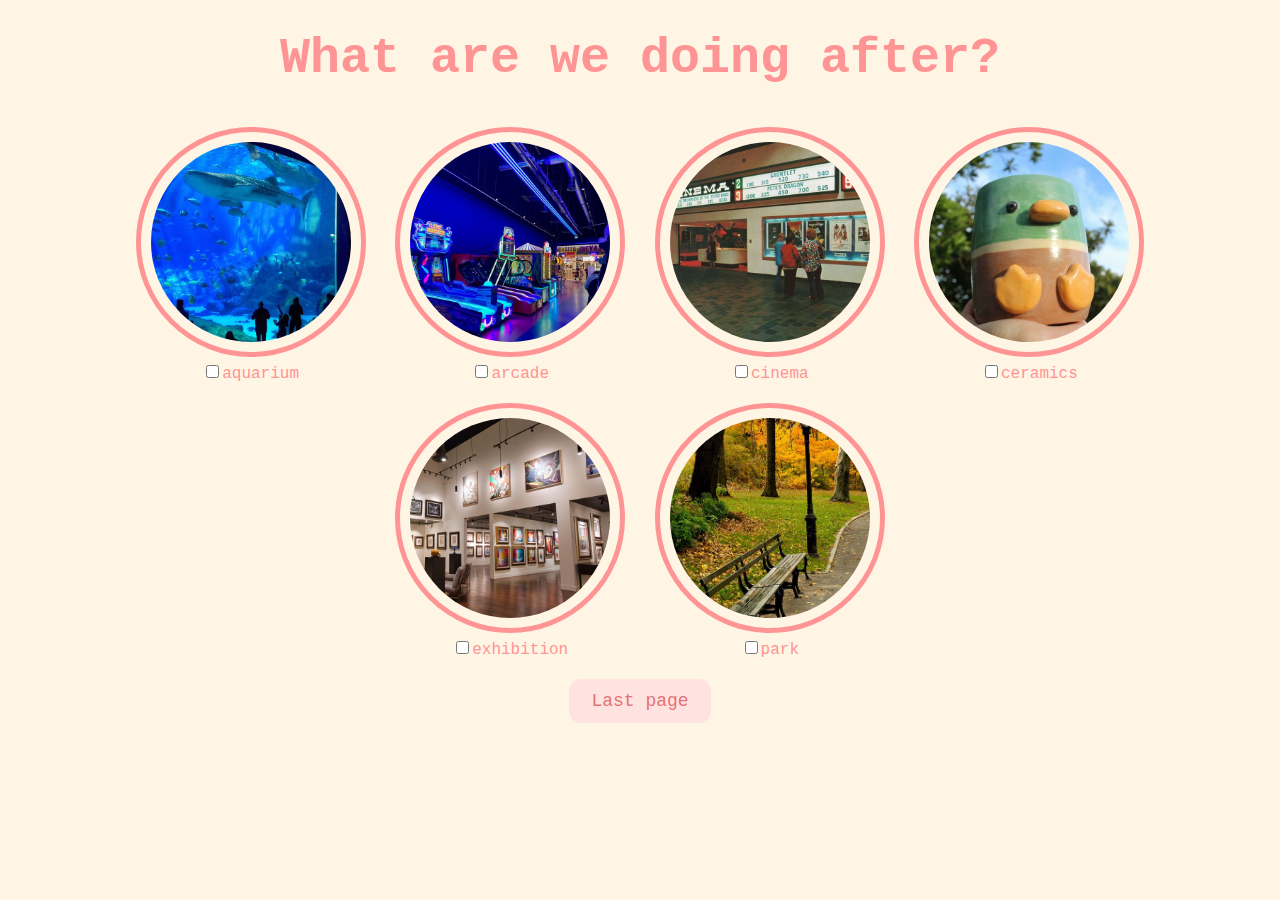
==== activities.html @ 54b661ad "Add files via upload" ====
<!DOCTYPE html>
<html lang="en">
  <head>
    <meta charset="UTF-8" />
    <meta name="viewport" content="width=device-width, initial-scale=1.0" />
    <title>Activities</title>
    <link rel="stylesheet" href="css/activities.css" />
  </head>
  <body>
    <div id="activityquestion"><b>What are we doing after?</b></div>
    <div class="activities-selection">
      <div class="activity-item">
        <img src="activities/aquarium.jpeg" alt="aquarium" />
        <label
          ><input
            type="checkbox"
            name="activities"
            value="aquarium"
          />aquarium</label
        >
      </div>
      <div class="activity-item">
        <img src="activities/arcade.jpeg" alt="arcade" />
        <label
          ><input
            type="checkbox"
            name="activities"
            value="arcade"
          />arcade</label
        >
      </div>
      <div class="activity-item">
        <img src="activities/cinema.jpeg" alt="cinema" />
        <label
          ><input
            type="checkbox"
            name="activities"
            value="cinema"
          />cinema</label
        >
      </div>
      <div class="activity-item">
        <img src="activities/keramika.jpeg" alt="ceramics" />
        <label
          ><input
            type="checkbox"
            name="activities"
            value="ceramics"
          />ceramics</label
        >
      </div>
      <div class="activity-item">
        <img src="activities/kunsthalle.jpeg" alt="kunsthalle" />
        <label
          ><input
            type="checkbox"
            name="activities"
            value="kunsthalle"
          />exhibition</label
        >
      </div>
      <div class="activity-item">
        <img src="activities/park.jpeg" alt="park.jpeg" />
        <label
          ><input
            type="checkbox"
            name="activities"
            value="park.jpeg"
          />park</label
        >
      </div>
    </div>
    <button class="button" onclick="location.href='lastpage.html'">
      Last page
    </button>
  </body>
</html>
---- css/activities.css ----
body {
  text-align: center;
  margin-top: 30px;
  font-family: "Courier";
  background-color: #fff5e4;
  color: #ff9494;
}
#activityquestion {
  font-size: 50px;
  margin-bottom: 30px;
}
.activity-item {
  display: inline-block;
  margin: 10px;
  vertical-align: top;
  color: #ff9494;
}
.activity-item img {
  height: 200px;
  width: 200px;
  border-radius: 50%;
  border: 5px solid #ff9494;
  object-fit: cover;
  padding: 10px;
}
.activity-item label {
  display: block;
}
.button {
  padding: 10px 20px;
  font-size: 18px;
  cursor: pointer;
  margin: 10px;
  font-family: "courier";
  margin-bottom: 20px;
  background-color: #ffe3e1;
  color: #e67373;
  border-radius: 12px;
  border: 2px solid #ffe3e1;
}
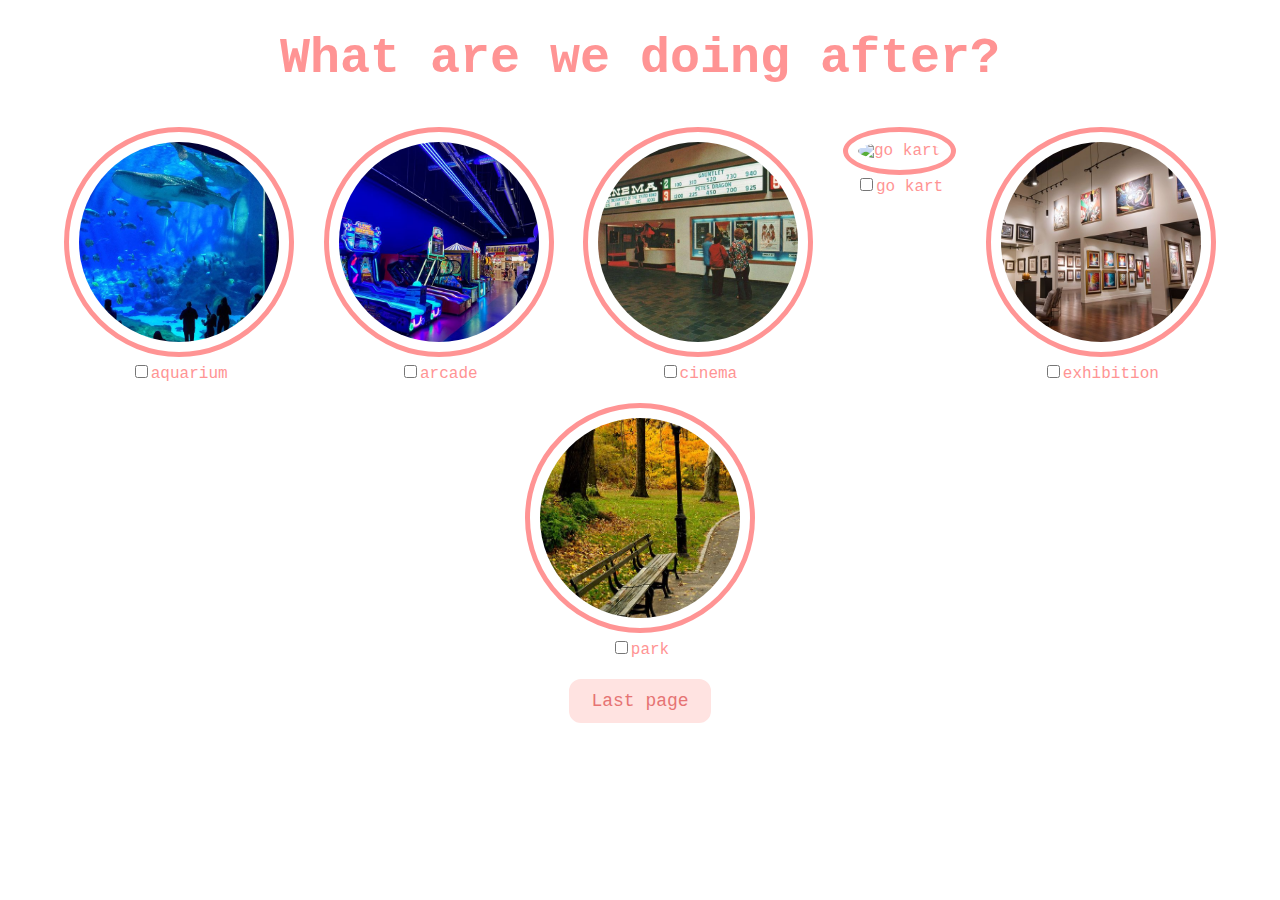
==== commit 59e7c35b: "Update activities.html" ====
--- a/activities.html
+++ b/activities.html
@@ -40,13 +40,13 @@
         >
       </div>
       <div class="activity-item">
-        <img src="activities/keramika.jpeg" alt="ceramics" />
+        <img src="activities/karting.jpeg" alt="go kart" />
         <label
           ><input
             type="checkbox"
             name="activities"
-            value="ceramics"
-          />ceramics</label
+            value="go kart"
+          />go kart</label
         >
       </div>
       <div class="activity-item">
--- a/css/activities.css
+++ b/css/activities.css
@@ -2,7 +2,7 @@
   text-align: center;
   margin-top: 30px;
   font-family: "Courier";
-  background-color: #fff5e4;
+  background-color: #ffffff;
   color: #ff9494;
 }
 #activityquestion {
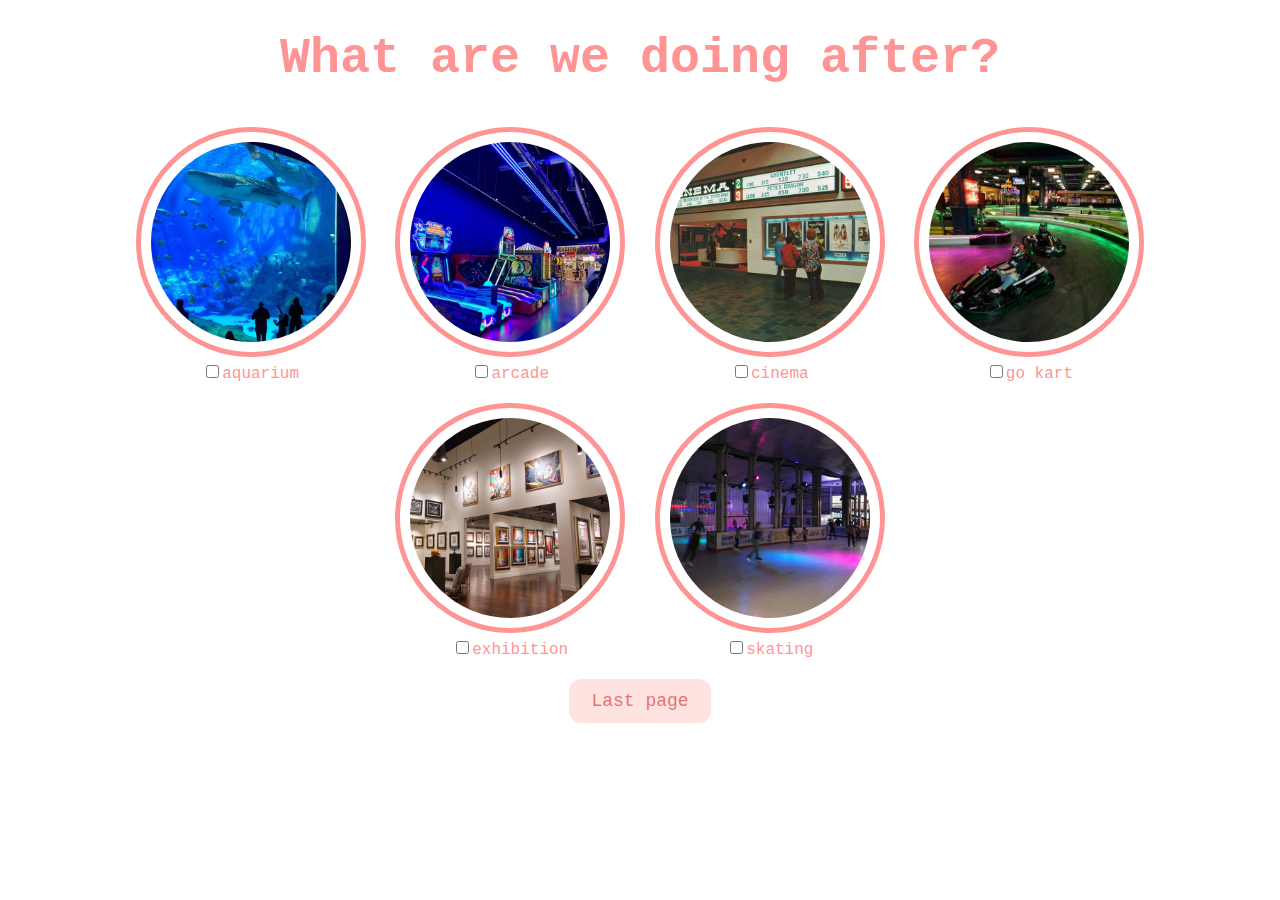
==== commit daf99611: "Update activities.html" ====
--- a/activities.html
+++ b/activities.html
@@ -60,13 +60,13 @@
         >
       </div>
       <div class="activity-item">
-        <img src="activities/park.jpeg" alt="park.jpeg" />
+        <img src="activities/skating.jpeg" alt="skating.jpeg" />
         <label
           ><input
             type="checkbox"
             name="activities"
-            value="park.jpeg"
-          />park</label
+            value="skating.jpeg"
+          />skating</label
         >
       </div>
     </div>
